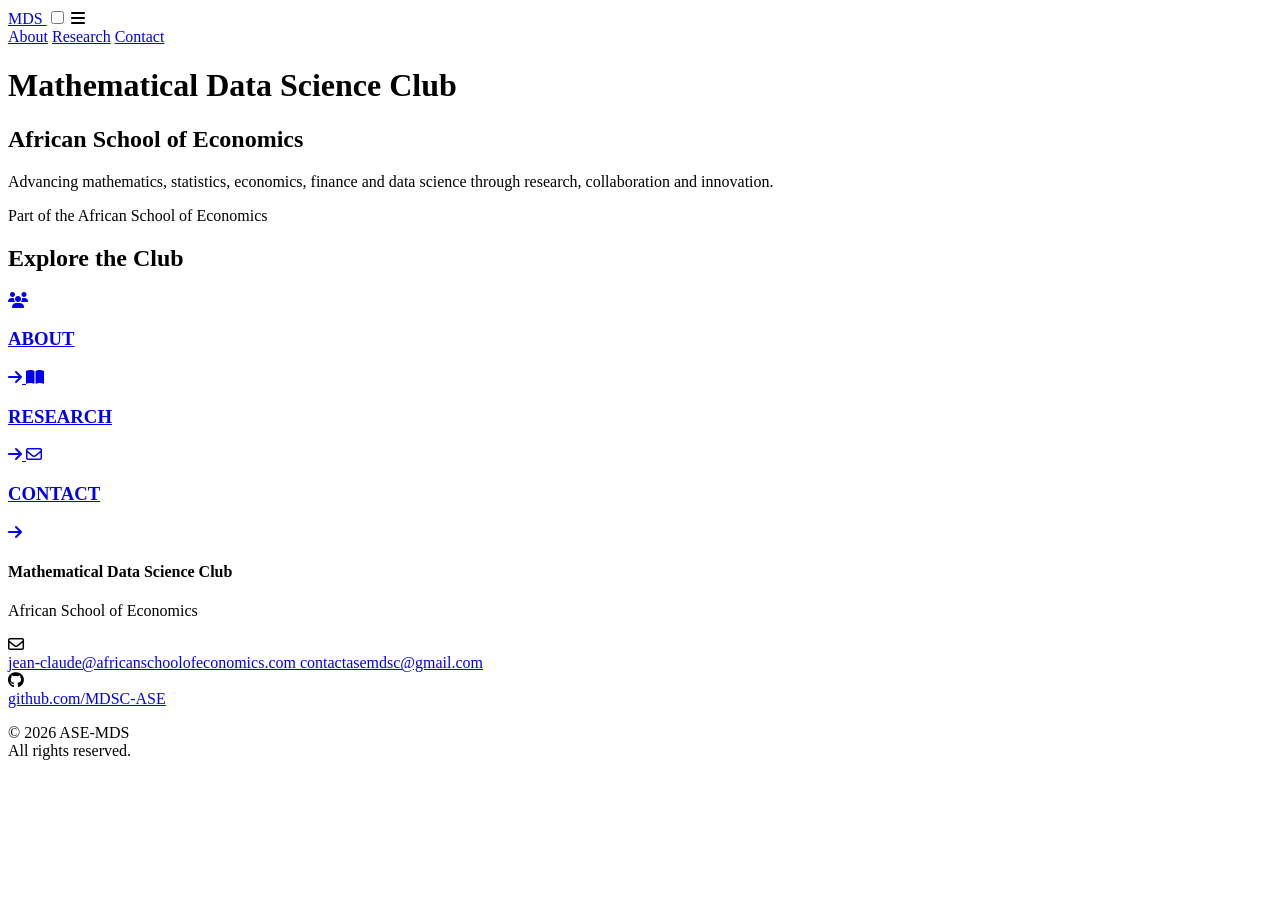
==== index.html @ 1d809d85 "Update index.html" ====
<!DOCTYPE html>
<html lang="en">

<head>

    <meta charset="UTF-8">
    <meta name="viewport" content="width=device-width, initial-scale=1.0">

    <title>Mathematical Data Science Club | African School of Economics</title>

    <!-- Google Fonts -->
    <link rel="preconnect" href="https://fonts.googleapis.com">
    <link rel="preconnect" href="https://fonts.gstatic.com" crossorigin>

    <link href="https://fonts.googleapis.com/css2?family=Inter:wght@300;400;500;600;700&family=Poppins:wght@400;600;700&display=swap" rel="stylesheet">

    <!-- Font Awesome -->
    <link rel="stylesheet"
        href="https://cdnjs.cloudflare.com/ajax/libs/font-awesome/6.6.0/css/all.min.css">

    <!-- CSS -->
    <link rel="stylesheet" href="assets/css/style.css">
    <link rel="stylesheet" href="assets/css/navbar.css">
    <link rel="stylesheet" href="assets/css/hero.css">
    <link rel="stylesheet" href="assets/css/cards.css">
    <link rel="stylesheet" href="assets/css/footer.css">
    <link rel="stylesheet" href="assets/css/responsive.css">

</head>

<body>

    <!-- ================= NAVBAR ================= -->

<nav class="navbar">

    <!-- MDS = Home -->
    <a href="index.html" class="logo active">
        MDS
    </a>

    <!-- Mobile menu checkbox -->
    <input
        type="checkbox"
        id="menu-toggle"
        class="menu-checkbox">

    <!-- Hamburger button -->
    <label
        for="menu-toggle"
        class="menu-toggle">

        <i class="fa-solid fa-bars"></i>

    </label>

    <!-- Navigation links -->
    <div class="nav-links">

        <a href="about.html">About</a>

        <a href="research.html">Research</a>

        <a href="contact.html">Contact</a>

    </div>

</nav>

    <!-- ================= HERO ================= -->

    <header class="hero">

        <div class="overlay"></div>

        <div class="hero-content">

            <h1>
                Mathematical Data Science Club
            </h1>

            <h2>
                African School of Economics
            </h2>

            <div class="hero-line"></div>

            <p>

                Advancing mathematics, statistics, economics,
                finance and data science through research,
                collaboration and innovation.

            </p>

            <span>

                Part of the African School of Economics

            </span>

        </div>

    </header>

    <!-- ================= EXPLORE ================= -->

    <section class="explore">

        <h2>
            Explore the Club
        </h2>

        <div class="section-line"></div>

        <div class="card-container">

    <a href="about.html" class="club-card">

        <i class="fa-solid fa-users"></i>

        <h3>ABOUT</h3>

        <span><i class="fa-solid fa-arrow-right"></i></span>

    </a>

    <a href="research.html" class="club-card">

        <i class="fa-solid fa-book-open"></i>

        <h3>RESEARCH</h3>

        <span><i class="fa-solid fa-arrow-right"></i></span>

    </a>

    <a href="contact.html" class="club-card">

        <i class="fa-regular fa-envelope"></i>

        <h3>CONTACT</h3>

        <span><i class="fa-solid fa-arrow-right"></i></span>

    </a>

</div>
    </section>

    <!-- ================= FOOTER ================= -->

    <footer>

    <div class="footer-container">

        <div class="footer-column">

            <div>

                <h4>Mathematical Data Science Club</h4>

                <p>African School of Economics</p>

            </div>

        </div>

        <div class="footer-column">

            <i class="fa-regular fa-envelope"></i>

            <div class="footer-emails">

    <a href="mailto:jean-claude@africanschoolofeconomics.com">
        jean-claude@africanschoolofeconomics.com
    </a>

    <a href="mailto:contactasemdsc@gmail.com">
        contactasemdsc@gmail.com
    </a>

</div>

        </div>

        <div class="footer-column github">

            <i class="fa-brands fa-github"></i>

            <div>

                <a href="https://github.com/MDSC-ASE" target="_blank">
                    github.com/MDSC-ASE
                </a>

            </div>

        </div>

        <div class="footer-column copyright">

            <p>

                © 2026 ASE-MDS<br>

                All rights reserved.

            </p>

        </div>

    </div>

</footer>

    <script src="assets/js/main.js"></script>

</body>

</html>
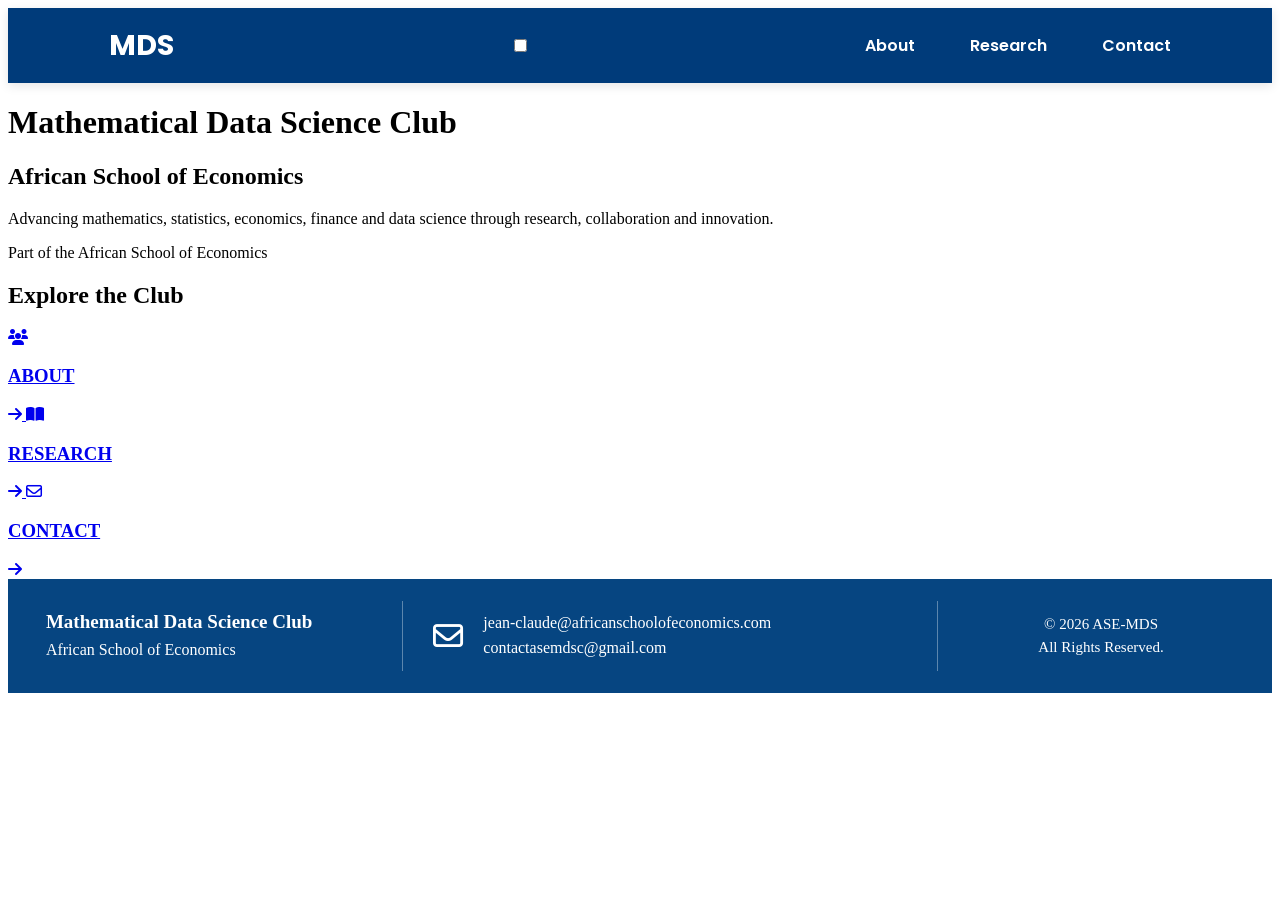
==== commit 3cb44d3e: "Update index.html" ====
--- a/index.html
+++ b/index.html
@@ -154,58 +154,48 @@
 
     <div class="footer-container">
 
+        <!-- Bloc 1 -->
         <div class="footer-column">
 
             <div>
-
                 <h4>Mathematical Data Science Club</h4>
-
                 <p>African School of Economics</p>
-
             </div>
 
         </div>
 
-        <div class="footer-column">
+
+        <!-- Bloc 2 : Emails -->
+        <div class="footer-column footer-email">
 
             <i class="fa-regular fa-envelope"></i>
 
-            <div class="footer-emails">
-
-    <a href="mailto:jean-claude@africanschoolofeconomics.com">
-        jean-claude@africanschoolofeconomics.com
-    </a>
-
-    <a href="mailto:contactasemdsc@gmail.com">
-        contactasemdsc@gmail.com
-    </a>
-
-</div>
-
-        </div>
-
-        <div class="footer-column github">
-
-            <i class="fa-brands fa-github"></i>
-
             <div>
 
-                <a href="https://github.com/MDSC-ASE" target="_blank">
-                    github.com/MDSC-ASE
-                </a>
+                <p>
+                    <a href="mailto:jean-claude@africanschoolofeconomics.com">
+                        jean-claude@africanschoolofeconomics.com
+                    </a>
+                </p>
+
+                <p>
+                    <a href="mailto:contactasemdsc@gmail.com">
+                        contactasemdsc@gmail.com
+                    </a>
+                </p>
 
             </div>
 
         </div>
 
+
+        <!-- Bloc 3 : Copyright -->
         <div class="footer-column copyright">
 
             <p>
-
-                © 2026 ASE-MDS<br>
-
-                All rights reserved.
-
+                © 2026 ASE-MDS
+                <br>
+                All Rights Reserved.
             </p>
 
         </div>
--- a/assets/css/navbar.css
+++ b/assets/css/navbar.css
@@ -0,0 +1,166 @@
+/* ======================================================
+   NAVBAR
+====================================================== */
+
+.navbar {
+    width: 100%;
+    height: 75px;
+
+    background-color: #003B7A;
+
+    display: flex;
+    align-items: center;
+    justify-content: space-between;
+
+    padding: 0 8%;
+
+    box-sizing: border-box;
+
+    position: sticky;
+    top: 0;
+    z-index: 1000;
+
+    box-shadow: 0 3px 10px rgba(0, 0, 0, 0.10);
+}
+
+
+/* ======================================================
+   LOGO
+====================================================== */
+
+.navbar .logo {
+    color: #ffffff;
+
+    font-family: "Poppins", sans-serif;
+
+    font-size: 1.8rem;
+
+    font-weight: 700;
+
+    text-decoration: none;
+
+    transition: 0.3s ease;
+}
+
+.navbar .logo:hover {
+    color: #C62828;
+}
+
+
+/* ======================================================
+   NAVIGATION LINKS
+====================================================== */
+
+.navbar .nav-links {
+    display: flex;
+    align-items: center;
+    gap: 55px;
+}
+
+
+.navbar .nav-links a {
+    position: relative;
+
+    color: #ffffff;
+
+    font-family: "Poppins", sans-serif;
+
+    font-size: 1rem;
+
+    font-weight: 600;
+
+    text-decoration: none;
+
+    padding: 27px 0;
+
+    transition: color 0.3s ease;
+}
+
+
+/* ======================================================
+   HOVER
+====================================================== */
+
+.navbar .nav-links a:hover {
+    color: #C62828;
+}
+
+
+/* ======================================================
+   ACTIVE LINK
+====================================================== */
+
+.navbar .nav-links a.active {
+    color: #C62828;
+}
+
+
+/* ======================================================
+   ACTIVE UNDERLINE
+====================================================== */
+
+.navbar .nav-links a.active::after {
+    content: "";
+
+    position: absolute;
+
+    bottom: 0;
+
+    left: 50%;
+
+    transform: translateX(-50%);
+
+    width: 46px;
+
+    height: 3px;
+
+    background-color: #C62828;
+
+    border-radius: 10px;
+}
+
+
+/* ======================================================
+   MENU TOGGLE
+====================================================== */
+
+/* Caché sur ordinateur */
+
+.navbar .menu-toggle {
+    display: none;
+}
+
+
+/* ======================================================
+   MOBILE
+====================================================== */
+
+@media (max-width: 768px) {
+
+    .navbar {
+        height: 65px;
+        padding: 0 20px;
+    }
+
+
+    .navbar .logo {
+        font-size: 1.5rem;
+    }
+
+
+    .navbar .nav-links {
+        display: none;
+    }
+
+
+    .navbar .menu-toggle {
+        display: block;
+
+        color: #ffffff;
+
+        font-size: 1.5rem;
+
+        cursor: pointer;
+    }
+
+}
--- a/assets/css/footer.css
+++ b/assets/css/footer.css
@@ -0,0 +1,188 @@
+/* ================= FOOTER ================= */
+
+footer {
+    background-color: #064581;
+    color: white;
+    width: 100%;
+    padding: 22px 3%;
+    box-sizing: border-box;
+}
+
+
+/* ================= FOOTER CONTAINER ================= */
+
+.footer-container {
+    width: 100%;
+    max-width: 1600px;
+    margin: 0 auto;
+
+    display: grid;
+    grid-template-columns: 1.2fr 1.8fr 1fr;
+
+    align-items: center;
+}
+
+
+/* ================= FOOTER COLUMNS ================= */
+
+.footer-column {
+    min-height: 70px;
+
+    padding: 0 30px;
+
+    display: flex;
+    align-items: center;
+
+    box-sizing: border-box;
+}
+
+
+/* ================= SEPARATORS ================= */
+
+.footer-column:nth-child(2),
+.footer-column:nth-child(3) {
+    border-left: 1px solid rgba(255, 255, 255, 0.35);
+}
+
+
+/* ================= FIRST BLOCK ================= */
+
+.footer-column:first-child {
+    padding-left: 0;
+}
+
+.footer-column:first-child h4 {
+    margin: 0 0 6px;
+
+    font-size: 19px;
+    font-weight: 700;
+}
+
+.footer-column:first-child p {
+    margin: 0;
+
+    font-size: 16px;
+    line-height: 1.4;
+}
+
+
+/* ================= EMAIL BLOCK ================= */
+
+.footer-column:nth-child(2) {
+    gap: 20px;
+}
+
+.footer-column:nth-child(2) > i {
+    flex-shrink: 0;
+
+    font-size: 30px;
+
+    display: flex;
+    align-items: center;
+    justify-content: center;
+}
+
+.footer-column:nth-child(2) > div {
+    display: flex;
+    flex-direction: column;
+    gap: 3px;
+}
+
+.footer-column:nth-child(2) p {
+    margin: 0;
+    line-height: 1.4;
+}
+
+.footer-column:nth-child(2) a {
+    color: white;
+
+    text-decoration: none;
+
+    font-size: 16px;
+}
+
+.footer-column:nth-child(2) a:hover {
+    color: #d52b2b;
+}
+
+
+/* ================= COPYRIGHT ================= */
+
+.footer-column.copyright {
+    justify-content: center;
+    text-align: center;
+
+    padding-right: 0;
+}
+
+.footer-column.copyright p {
+    margin: 0;
+
+    font-size: 15px;
+    line-height: 1.5;
+}
+
+
+/* ================= TABLET ================= */
+
+@media (max-width: 1000px) {
+
+    footer {
+        padding: 25px 5%;
+    }
+
+    .footer-container {
+        grid-template-columns: 1fr 1.5fr;
+        gap: 20px;
+    }
+
+    .footer-column:nth-child(3) {
+        grid-column: 1 / -1;
+
+        border-left: none;
+        border-top: 1px solid rgba(255, 255, 255, 0.35);
+
+        padding: 18px 0 0;
+    }
+
+    .footer-column.copyright {
+        justify-content: flex-start;
+        text-align: left;
+    }
+}
+
+
+/* ================= MOBILE ================= */
+
+@media (max-width: 650px) {
+
+    footer {
+        padding: 20px 25px;
+    }
+
+    .footer-container {
+        grid-template-columns: 1fr;
+    }
+
+    .footer-column,
+    .footer-column:first-child,
+    .footer-column:nth-child(2),
+    .footer-column:nth-child(3) {
+
+        padding: 15px 0;
+
+        min-height: auto;
+
+        border-left: none;
+        border-bottom: 1px solid rgba(255, 255, 255, 0.25);
+    }
+
+    .footer-column:last-child {
+        border-bottom: none;
+    }
+
+    .footer-column.copyright {
+        justify-content: flex-start;
+        text-align: left;
+    }
+}
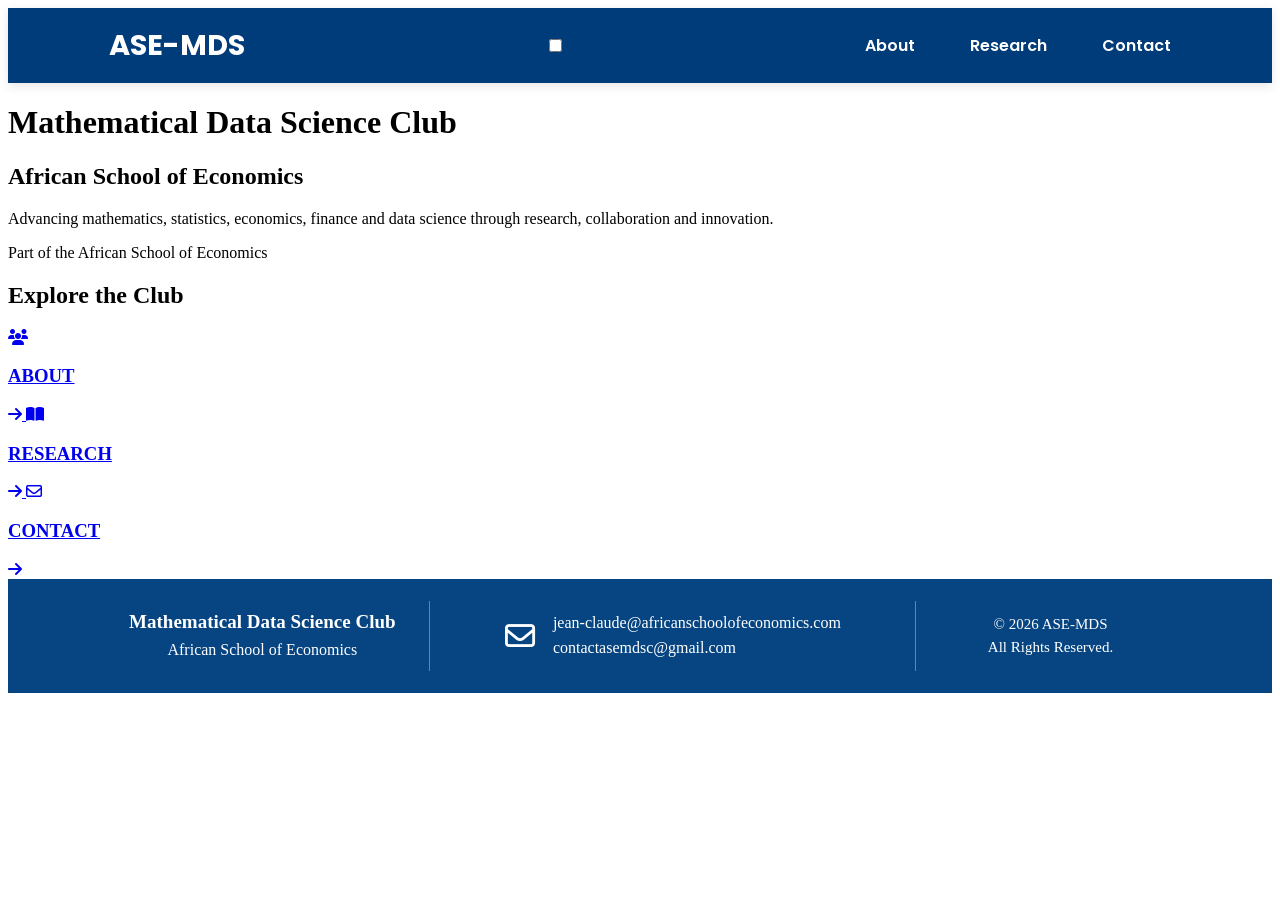
==== commit 9a850559: "Update index.html" ====
--- a/index.html
+++ b/index.html
@@ -36,7 +36,7 @@
 
     <!-- MDS = Home -->
     <a href="index.html" class="logo active">
-        MDS
+        ASE-MDS
     </a>
 
     <!-- Mobile menu checkbox -->
--- a/assets/css/navbar.css
+++ b/assets/css/navbar.css
@@ -39,11 +39,12 @@
 
     text-decoration: none;
 
-    transition: 0.3s ease;
+    transition: color 0.3s ease;
 }
 
+/* Le logo ne devient pas rouge */
 .navbar .logo:hover {
-    color: #C62828;
+    color: #ffffff;
 }
 
 
@@ -124,8 +125,6 @@
    MENU TOGGLE
 ====================================================== */
 
-/* Caché sur ordinateur */
-
 .navbar .menu-toggle {
     display: none;
 }
--- a/assets/css/footer.css
+++ b/assets/css/footer.css
@@ -12,12 +12,12 @@
 /* ================= FOOTER CONTAINER ================= */
 
 .footer-container {
-    width: 100%;
-    max-width: 1600px;
+    width: 90%;
+    max-width: 1800px;
     margin: 0 auto;
 
     display: grid;
-    grid-template-columns: 1.2fr 1.8fr 1fr;
+    grid-template-columns: 1fr 1.5fr 0.8fr;
 
     align-items: center;
 }
@@ -27,11 +27,13 @@
 
 .footer-column {
     min-height: 70px;
-
     padding: 0 30px;
 
     display: flex;
     align-items: center;
+    justify-content: center;
+
+    text-align: center;
 
     box-sizing: border-box;
 }
@@ -48,7 +50,7 @@
 /* ================= FIRST BLOCK ================= */
 
 .footer-column:first-child {
-    padding-left: 0;
+    padding-left: 20px;
 }
 
 .footer-column:first-child h4 {
@@ -68,11 +70,11 @@
 
 /* ================= EMAIL BLOCK ================= */
 
-.footer-column:nth-child(2) {
-    gap: 20px;
+.footer-email {
+    gap: 18px;
 }
 
-.footer-column:nth-child(2) > i {
+.footer-email > i {
     flex-shrink: 0;
 
     font-size: 30px;
@@ -82,26 +84,26 @@
     justify-content: center;
 }
 
-.footer-column:nth-child(2) > div {
+.footer-email > div {
     display: flex;
     flex-direction: column;
     gap: 3px;
+
+    text-align: left;
 }
 
-.footer-column:nth-child(2) p {
+.footer-email p {
     margin: 0;
     line-height: 1.4;
 }
 
-.footer-column:nth-child(2) a {
+.footer-email a {
     color: white;
-
     text-decoration: none;
-
     font-size: 16px;
 }
 
-.footer-column:nth-child(2) a:hover {
+.footer-email a:hover {
     color: #d52b2b;
 }
 
@@ -112,7 +114,7 @@
     justify-content: center;
     text-align: center;
 
-    padding-right: 0;
+    padding-right: 20px;
 }
 
 .footer-column.copyright p {
@@ -146,8 +148,8 @@
     }
 
     .footer-column.copyright {
-        justify-content: flex-start;
-        text-align: left;
+        justify-content: center;
+        text-align: center;
     }
 }
 
@@ -182,7 +184,11 @@
     }
 
     .footer-column.copyright {
-        justify-content: flex-start;
-        text-align: left;
+        justify-content: center;
+        text-align: center;
+    }
+
+    .footer-email {
+        justify-content: center;
     }
 }
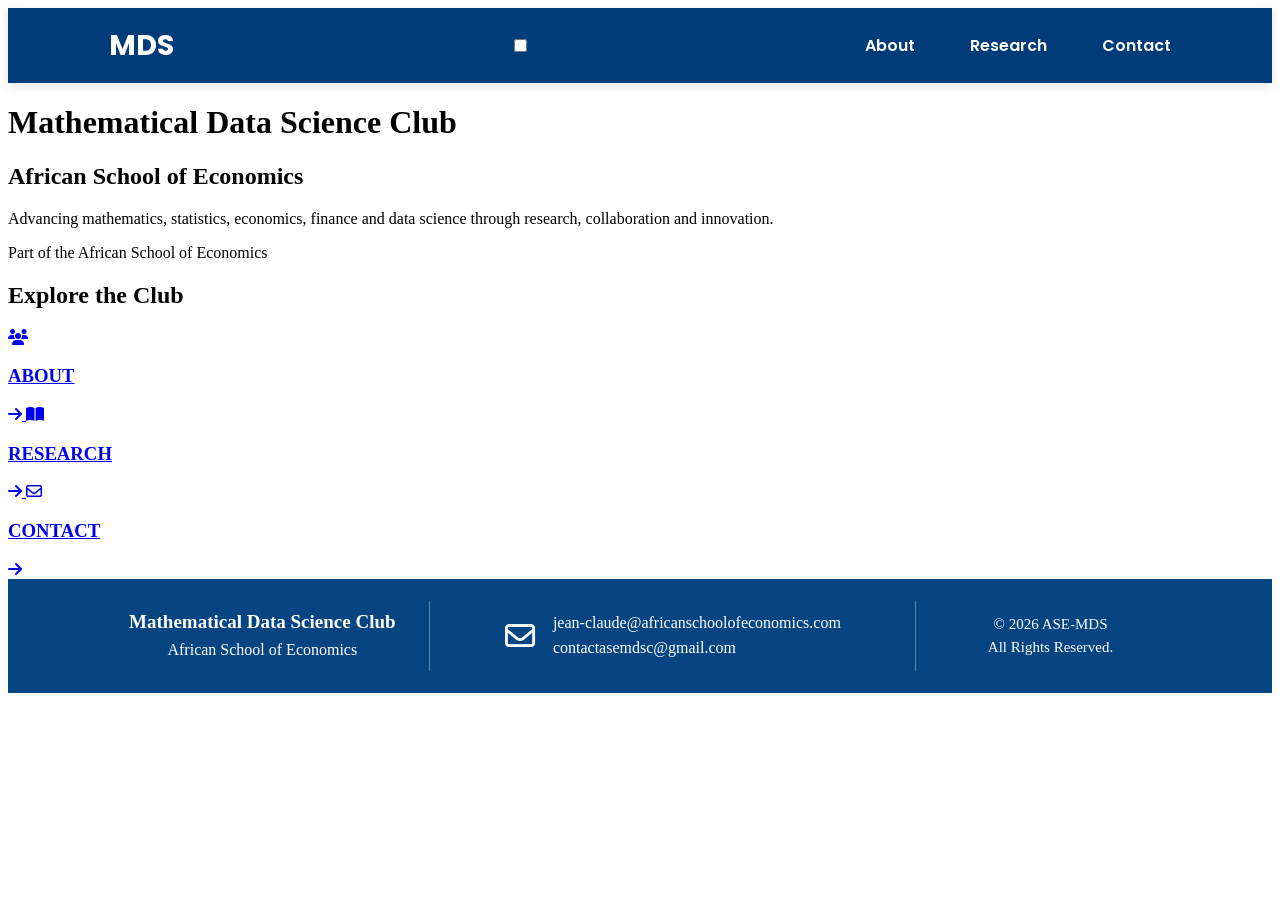
==== commit ec4bc9f3: "Update index.html" ====
--- a/index.html
+++ b/index.html
@@ -36,7 +36,7 @@
 
     <!-- MDS = Home -->
     <a href="index.html" class="logo active">
-        ASE-MDS
+        MDS
     </a>
 
     <!-- Mobile menu checkbox -->
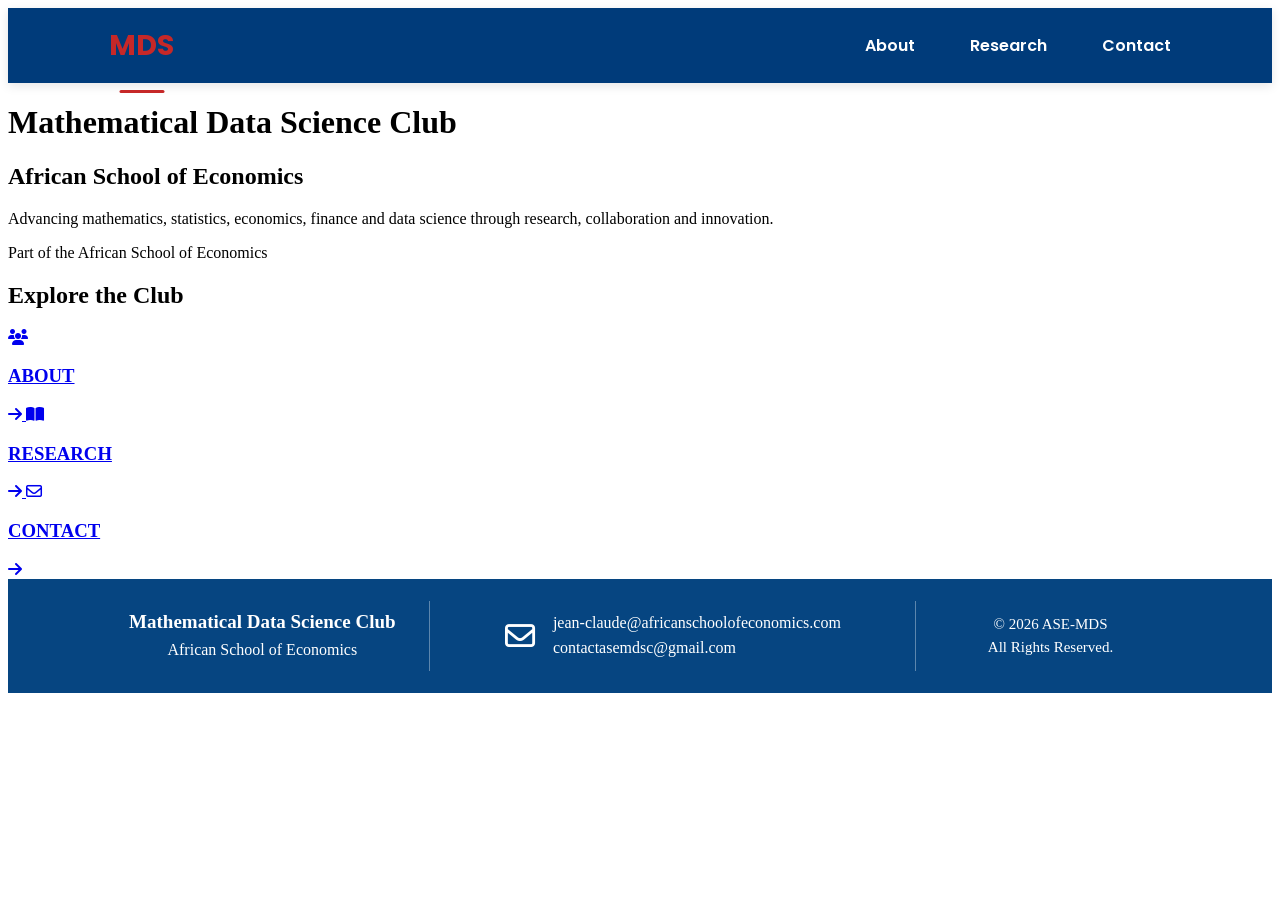
==== commit 985206f4: "Update index.html" ====
--- a/index.html
+++ b/index.html
@@ -6,7 +6,7 @@
     <meta charset="UTF-8">
     <meta name="viewport" content="width=device-width, initial-scale=1.0">
 
-    <title>Mathematical Data Science Club | African School of Economics</title>
+    <title>HOME | ASE-MDS</title>
 
     <!-- Google Fonts -->
     <link rel="preconnect" href="https://fonts.googleapis.com">
--- a/assets/css/navbar.css
+++ b/assets/css/navbar.css
@@ -39,12 +39,55 @@
 
     text-decoration: none;
 
+    position: relative;
+
+    padding: 26px 0;
+
     transition: color 0.3s ease;
 }
 
-/* Le logo ne devient pas rouge */
-.navbar .logo:hover {
-    color: #ffffff;
+
+/* ======================================================
+   LOGO ACTIF
+   Rouge + souligné
+   Fonctionne sur PC et mobile
+====================================================== */
+
+.navbar .logo.active {
+    color: #C62828;
+}
+
+
+/* Soulignement du logo actif */
+
+.navbar .logo.active::after {
+    content: "";
+
+    position: absolute;
+
+    bottom: 0;
+
+    left: 50%;
+
+    transform: translateX(-50%);
+
+    width: 45px;
+
+    height: 3px;
+
+    background-color: #C62828;
+
+    border-radius: 10px;
+}
+
+
+/* ======================================================
+   HOVER DU LOGO
+   Uniquement lorsqu'il n'est pas actif
+====================================================== */
+
+.navbar .logo:not(.active):hover {
+    color: #C62828;
 }
 
 
@@ -54,7 +97,9 @@
 
 .navbar .nav-links {
     display: flex;
+
     align-items: center;
+
     gap: 55px;
 }
 
@@ -122,11 +167,30 @@
 
 
 /* ======================================================
-   MENU TOGGLE
-====================================================== */
+   MOBILE MENU CHECKBOX
+====================================================== */
+
+/* Cache le carré blanc du checkbox */
+
+.navbar .menu-checkbox {
+    display: none;
+}
+
+
+/* ======================================================
+   MENU HAMBURGER
+====================================================== */
+
+/* Caché sur ordinateur */
 
 .navbar .menu-toggle {
     display: none;
+
+    color: #ffffff;
+
+    font-size: 1.5rem;
+
+    cursor: pointer;
 }
 
 
@@ -135,22 +199,53 @@
 ====================================================== */
 
 @media (max-width: 768px) {
+
+    /* -----------------------------
+       NAVBAR MOBILE
+    ----------------------------- */
 
     .navbar {
         height: 65px;
+
         padding: 0 20px;
     }
-
+   /* Logo MDS actif sur mobile */
+.navbar .logo.active {
+    color: #C62828;
+}
+
+.navbar .logo.active::after {
+    content: "";
+
+    position: absolute;
+    bottom: 0;
+    left: 50%;
+
+    transform: translateX(-50%);
+
+    width: 40px;
+    height: 3px;
+
+    background-color: #C62828;
+
+    border-radius: 10px;
+}
+
+
+    /* -----------------------------
+       LOGO MOBILE
+    ----------------------------- */
 
     .navbar .logo {
         font-size: 1.5rem;
-    }
-
-
-    .navbar .nav-links {
-        display: none;
-    }
-
+
+        padding: 21px 0;
+    }
+
+
+    /* -----------------------------
+       HAMBURGER
+    ----------------------------- */
 
     .navbar .menu-toggle {
         display: block;
@@ -160,6 +255,97 @@
         font-size: 1.5rem;
 
         cursor: pointer;
-    }
-
-}
+
+        z-index: 1001;
+    }
+
+
+    /* -----------------------------
+       NAVIGATION MOBILE
+    ----------------------------- */
+
+    .navbar .nav-links {
+
+        position: absolute;
+
+        top: 65px;
+
+        left: 0;
+
+        width: 100%;
+
+        background-color: #003B7A;
+
+        display: none;
+
+        flex-direction: column;
+
+        align-items: center;
+
+        gap: 0;
+
+        padding: 10px 0 20px;
+
+        box-shadow: 0 5px 10px rgba(0, 0, 0, 0.15);
+    }
+
+
+    /* -----------------------------
+       LIENS MOBILE
+    ----------------------------- */
+
+    .navbar .nav-links a {
+
+        width: 100%;
+
+        text-align: center;
+
+        padding: 15px 0;
+
+        color: #ffffff;
+
+        font-size: 1rem;
+    }
+
+
+    /* -----------------------------
+       HOVER MOBILE
+    ----------------------------- */
+
+    .navbar .nav-links a:hover {
+        color: #C62828;
+    }
+
+
+    /* -----------------------------
+       ACTIVE MOBILE
+    ----------------------------- */
+
+    .navbar .nav-links a.active {
+        color: #C62828;
+    }
+
+
+    /* -----------------------------
+       ACTIVE UNDERLINE MOBILE
+    ----------------------------- */
+
+    .navbar .nav-links a.active::after {
+
+        bottom: 5px;
+
+        width: 40px;
+
+        height: 3px;
+    }
+
+
+    /* -----------------------------
+       OUVERTURE DU MENU
+    ----------------------------- */
+
+    .navbar .menu-checkbox:checked ~ .nav-links {
+        display: flex;
+    }
+
+}
--- a/assets/css/footer.css
+++ b/assets/css/footer.css
@@ -159,36 +159,128 @@
 @media (max-width: 650px) {
 
     footer {
-        padding: 20px 25px;
+        padding: 15px 25px;
     }
 
     .footer-container {
+        width: 100%;
         grid-template-columns: 1fr;
-    }
+        gap: 0;
+    }
+
+
+    /* ================= BLOCS ================= */
 
     .footer-column,
     .footer-column:first-child,
     .footer-column:nth-child(2),
     .footer-column:nth-child(3) {
 
-        padding: 15px 0;
-
         min-height: auto;
+        padding: 10px 0;
 
         border-left: none;
+        border-top: none;
+        border-bottom: none;
+
+        box-sizing: border-box;
+    }
+
+
+    /* ================= PREMIER BLOC ================= */
+
+    .footer-column:first-child {
+
+        padding-top: 0;
+        padding-bottom: 10px;
+
         border-bottom: 1px solid rgba(255, 255, 255, 0.25);
     }
 
-    .footer-column:last-child {
-        border-bottom: none;
-    }
+    .footer-column:first-child h4 {
+
+        margin: 0 0 3px;
+
+        font-size: 17px;
+        line-height: 1.3;
+    }
+
+    .footer-column:first-child p {
+
+        margin: 0;
+
+        font-size: 15px;
+        line-height: 1.3;
+    }
+
+
+    /* ================= EMAIL ================= */
+
+    .footer-column:nth-child(2) {
+
+        padding-top: 10px;
+        padding-bottom: 10px;
+
+        border-bottom: 1px solid rgba(255, 255, 255, 0.25);
+    }
+
+    .footer-email {
+
+        display: flex;
+        flex-direction: column;
+
+        align-items: center;
+        justify-content: center;
+
+        gap: 8px;
+
+        padding: 10px 0;
+    }
+
+    .footer-email > i {
+
+        font-size: 28px;
+        margin: 0;
+    }
+
+    .footer-email > div {
+
+        width: 100%;
+
+        display: flex;
+        flex-direction: column;
+
+        gap: 2px;
+
+        text-align: left;
+    }
+
+    .footer-email a {
+
+        font-size: 15px;
+        line-height: 1.3;
+    }
+
+
+    /* ================= COPYRIGHT ================= */
 
     .footer-column.copyright {
+
+        padding-top: 10px;
+        padding-bottom: 0;
+
         justify-content: center;
         text-align: center;
-    }
-
-    .footer-email {
-        justify-content: center;
-    }
-}
+
+        border: none !important;
+    }
+
+    .footer-column.copyright p {
+
+        margin: 0;
+
+        font-size: 15px;
+        line-height: 1.3;
+    }
+
+}
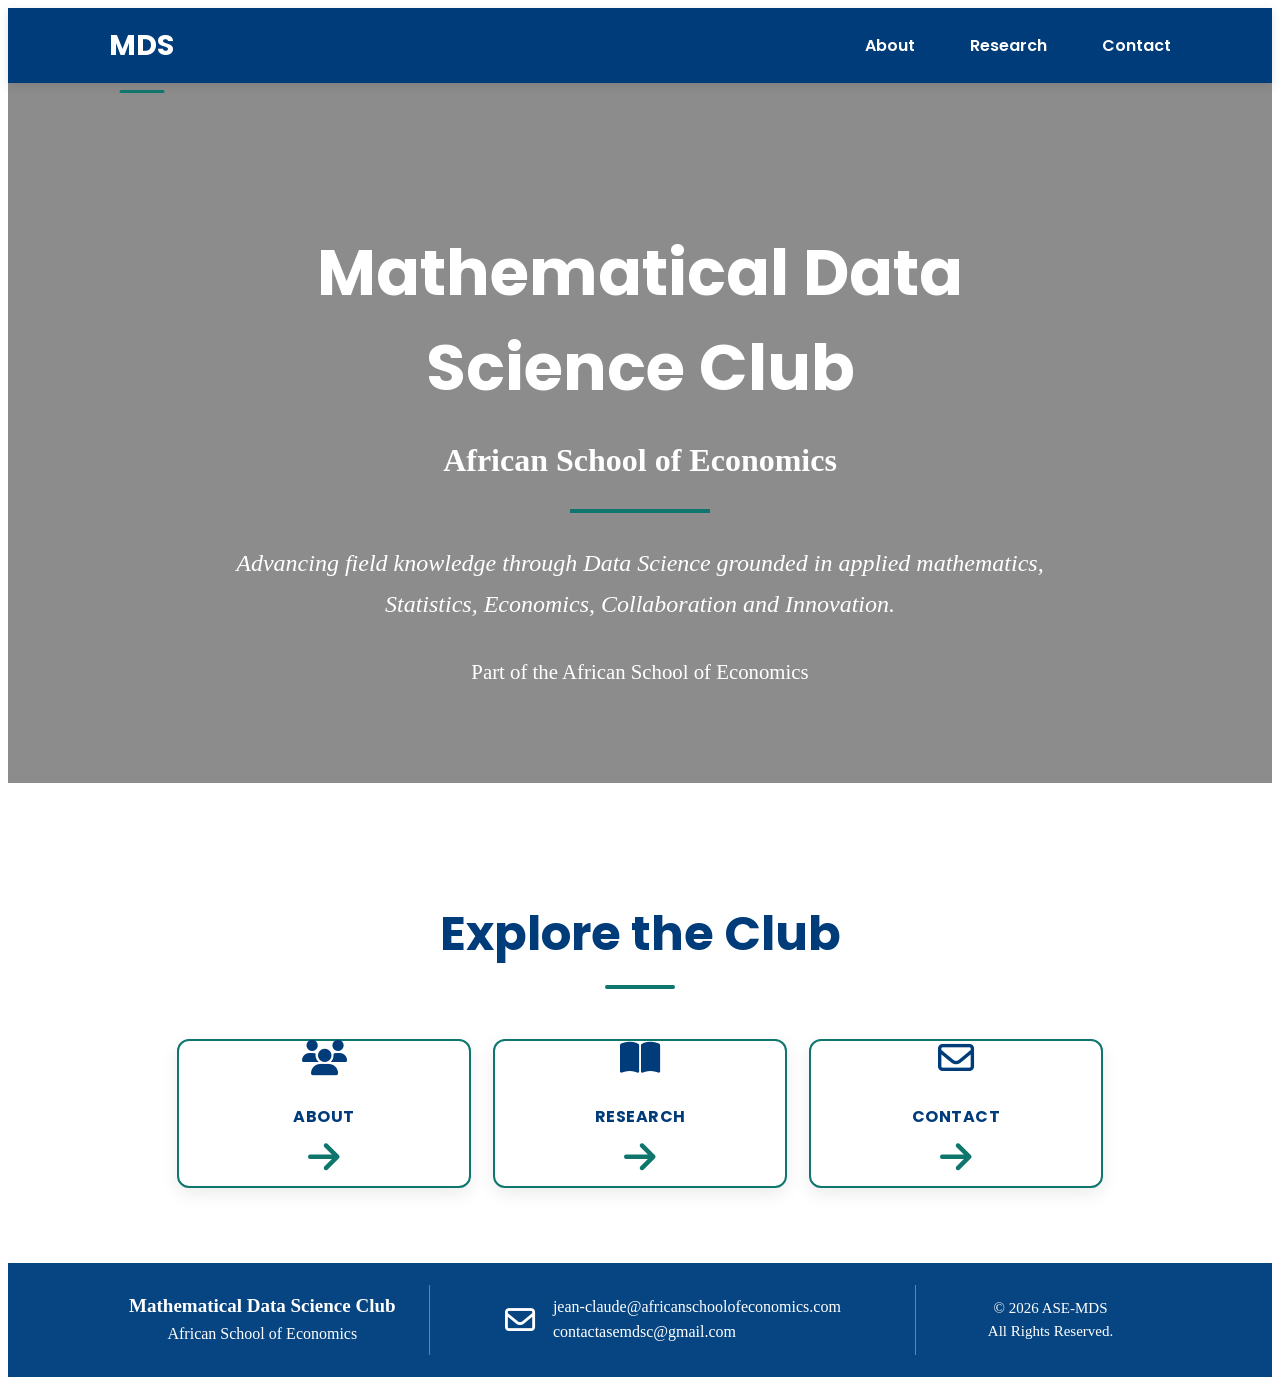
==== commit 7c7562e5: "Update index.html" ====
--- a/index.html
+++ b/index.html
@@ -6,7 +6,7 @@
     <meta charset="UTF-8">
     <meta name="viewport" content="width=device-width, initial-scale=1.0">
 
-    <title>HOME | ASE-MDS</title>
+    <title>About | ASE-MDS</title>
 
     <!-- Google Fonts -->
     <link rel="preconnect" href="https://fonts.googleapis.com">
@@ -87,9 +87,7 @@
 
             <p>
 
-                Advancing mathematics, statistics, economics,
-                finance and data science through research,
-                collaboration and innovation.
+                Advancing field knowledge through Data Science grounded in applied mathematics, Statistics, Economics, Collaboration and Innovation.
 
             </p>
 
--- a/assets/css/navbar.css
+++ b/assets/css/navbar.css
@@ -54,7 +54,7 @@
 ====================================================== */
 
 .navbar .logo.active {
-    color: #C62828;
+    color: #ffffff;
 }
 
 
@@ -75,7 +75,7 @@
 
     height: 3px;
 
-    background-color: #C62828;
+    background-color: #0F766E;
 
     border-radius: 10px;
 }
@@ -87,7 +87,7 @@
 ====================================================== */
 
 .navbar .logo:not(.active):hover {
-    color: #C62828;
+    color: #0F766E;
 }
 
 
@@ -128,7 +128,7 @@
 ====================================================== */
 
 .navbar .nav-links a:hover {
-    color: #C62828;
+    color: #0F766E;
 }
 
 
@@ -137,7 +137,7 @@
 ====================================================== */
 
 .navbar .nav-links a.active {
-    color: #C62828;
+    color: #ffffff;
 }
 
 
@@ -160,7 +160,7 @@
 
     height: 3px;
 
-    background-color: #C62828;
+    background-color: #0F766E;
 
     border-radius: 10px;
 }
@@ -211,7 +211,7 @@
     }
    /* Logo MDS actif sur mobile */
 .navbar .logo.active {
-    color: #C62828;
+    color: #ffffff;
 }
 
 .navbar .logo.active::after {
@@ -226,7 +226,7 @@
     width: 40px;
     height: 3px;
 
-    background-color: #C62828;
+    background-color: #0F766E;
 
     border-radius: 10px;
 }
@@ -313,7 +313,7 @@
     ----------------------------- */
 
     .navbar .nav-links a:hover {
-        color: #C62828;
+        color: #0F766E;
     }
 
 
@@ -322,7 +322,7 @@
     ----------------------------- */
 
     .navbar .nav-links a.active {
-        color: #C62828;
+        color: #ffffff;
     }
 
 
--- a/assets/css/hero.css
+++ b/assets/css/hero.css
@@ -0,0 +1,181 @@
+/* ===========================
+   HERO
+=========================== */
+
+.hero{
+
+    position:relative;
+
+    height:700px;
+
+    background-image:url("../images/hero/hero.jpeg");
+
+    background-size:cover;
+
+    background-position:center;
+
+    display:flex;
+
+    justify-content:center;
+
+    align-items:center;
+
+    text-align:center;
+
+}
+
+.overlay{
+
+    position:absolute;
+
+    inset:0;
+
+    background:rgba(0,0,0,.45);
+
+}
+
+.hero-content{
+
+    position:relative;
+
+    z-index:2;
+
+    color:white;
+
+    max-width:900px;
+
+    padding:20px;
+
+}
+
+.hero h1{
+
+    font-size:4rem;
+
+    font-family:"Poppins",sans-serif;
+
+    margin-bottom:15px;
+
+}
+
+.hero h2{
+
+    font-size:2rem;
+
+    font-weight:600;
+
+}
+
+.hero-line{
+
+    width:140px;
+
+    height:4px;
+
+    background:#0F766E;
+
+    margin:30px auto;
+
+}
+
+.hero p{
+
+    font-size:1.5rem;
+
+    line-height:1.7;
+
+    font-style:italic;
+
+    margin-bottom:35px;
+
+}
+
+.hero span{
+
+    font-size:1.3rem;
+
+}
+/* ===========================
+   HERO — MOBILE
+=========================== */
+
+@media (max-width: 768px) {
+
+    .hero {
+
+        width: 100%;
+
+        min-height: 675px;
+        height: auto;
+
+        background-size: cover;
+        background-position: center;
+
+        padding: 90px 0 45px;
+
+        box-sizing: border-box;
+
+    }
+
+    .hero-content {
+
+        position: relative;
+
+        width: 100%;
+        max-width: 100%;
+
+        padding: 20px 25px;
+
+        box-sizing: border-box;
+
+    }
+
+    .hero h1 {
+
+        font-size: 2.8rem;
+
+        line-height: 1.1;
+
+        margin: 0 0 20px;
+
+    }
+
+    .hero h2 {
+
+        font-size: 1.6rem;
+
+        line-height: 1.3;
+
+        margin: 0;
+
+    }
+
+    .hero-line {
+
+        width: 110px;
+
+        height: 4px;
+
+        margin: 25px auto;
+
+    }
+
+    .hero p {
+
+        font-size: 1.15rem;
+
+        line-height: 1.6;
+
+        margin-bottom: 25px;
+
+    }
+
+    .hero span {
+
+        font-size: 1.05rem;
+
+        line-height: 1.5;
+
+    }
+
+}
--- a/assets/css/cards.css
+++ b/assets/css/cards.css
@@ -0,0 +1,191 @@
+/* ==========================================
+   Explore Section
+========================================== */
+
+.explore{
+
+    padding:75px 7%;
+    background:#fff;
+    text-align:center;
+
+}
+
+.explore h2{
+
+    font-family:"Poppins", sans-serif;
+    font-size:3rem;
+    color:#003B7A;
+    margin-bottom:15px;
+
+}
+
+.section-line{
+
+    width:70px;
+    height:4px;
+    background:#0F766E;
+    margin:0 auto 50px;
+    border-radius:30px;
+
+}
+
+/* =========================
+   Cards
+========================= */
+
+.card-container{
+
+    display:flex;
+    justify-content:center;
+    align-items:center;
+    gap:22px;
+    flex-wrap:wrap;
+
+}
+
+.club-card{
+
+    width:290px;
+    height:145px;
+
+    background:#fff;
+
+    border:2px solid #0F766E;
+
+    border-radius:12px;
+
+    display:flex;
+    flex-direction:column;
+    justify-content:center;
+    align-items:center;
+
+    text-decoration:none;
+
+    color:#003B7A;
+
+    box-shadow:0 6px 18px rgba(0,0,0,.08);
+
+    transition:.30s ease;
+
+}
+
+.club-card:hover{
+
+    transform:translateY(-5px);
+
+    box-shadow:0 12px 24px rgba(0,0,0,.12);
+
+    border-color:#0F766E;
+
+}
+
+/* Icon */
+
+.club-card i{
+
+    font-size:36px;
+
+    margin-bottom:12px;
+
+}
+
+/* Title */
+
+.club-card h3{
+
+    font-family:"Poppins", sans-serif;
+
+    font-size:1rem;
+
+    font-weight:700;
+
+    letter-spacing:.5px;
+
+    margin-bottom:10px;
+
+}
+
+/* Arrow */
+
+.club-card span{
+
+    font-size:1.3rem;
+
+    color:#0F766E;
+
+    transition:.30s;
+
+}
+
+.club-card:hover span{
+
+    transform:translateX(6px);
+
+}
+/* ===========================
+   EXPLORE — MOBILE
+=========================== */
+
+@media (max-width: 768px) {
+
+    .explore {
+
+        width: 100%;
+
+        padding: 60px 6%;
+
+        box-sizing: border-box;
+
+    }
+
+    .explore h2 {
+
+        font-size: 2.4rem;
+
+        line-height: 1.2;
+
+        margin-bottom: 15px;
+
+    }
+
+    .section-line {
+
+        width: 60px;
+
+        height: 4px;
+
+        margin-bottom: 40px;
+
+    }
+
+    /* =========================
+       CARDS
+    ========================= */
+
+    .card-container {
+
+        width: 100%;
+
+        display: flex;
+
+        flex-direction: column;
+
+        align-items: center;
+
+        gap: 20px;
+
+    }
+
+    .club-card {
+
+        width: 100%;
+
+        max-width: 330px;
+
+        height: 160px;
+
+        box-sizing: border-box;
+
+    }
+
+}
--- a/assets/css/footer.css
+++ b/assets/css/footer.css
@@ -104,7 +104,7 @@
 }
 
 .footer-email a:hover {
-    color: #d52b2b;
+    color: #0F766E;
 }
 
 
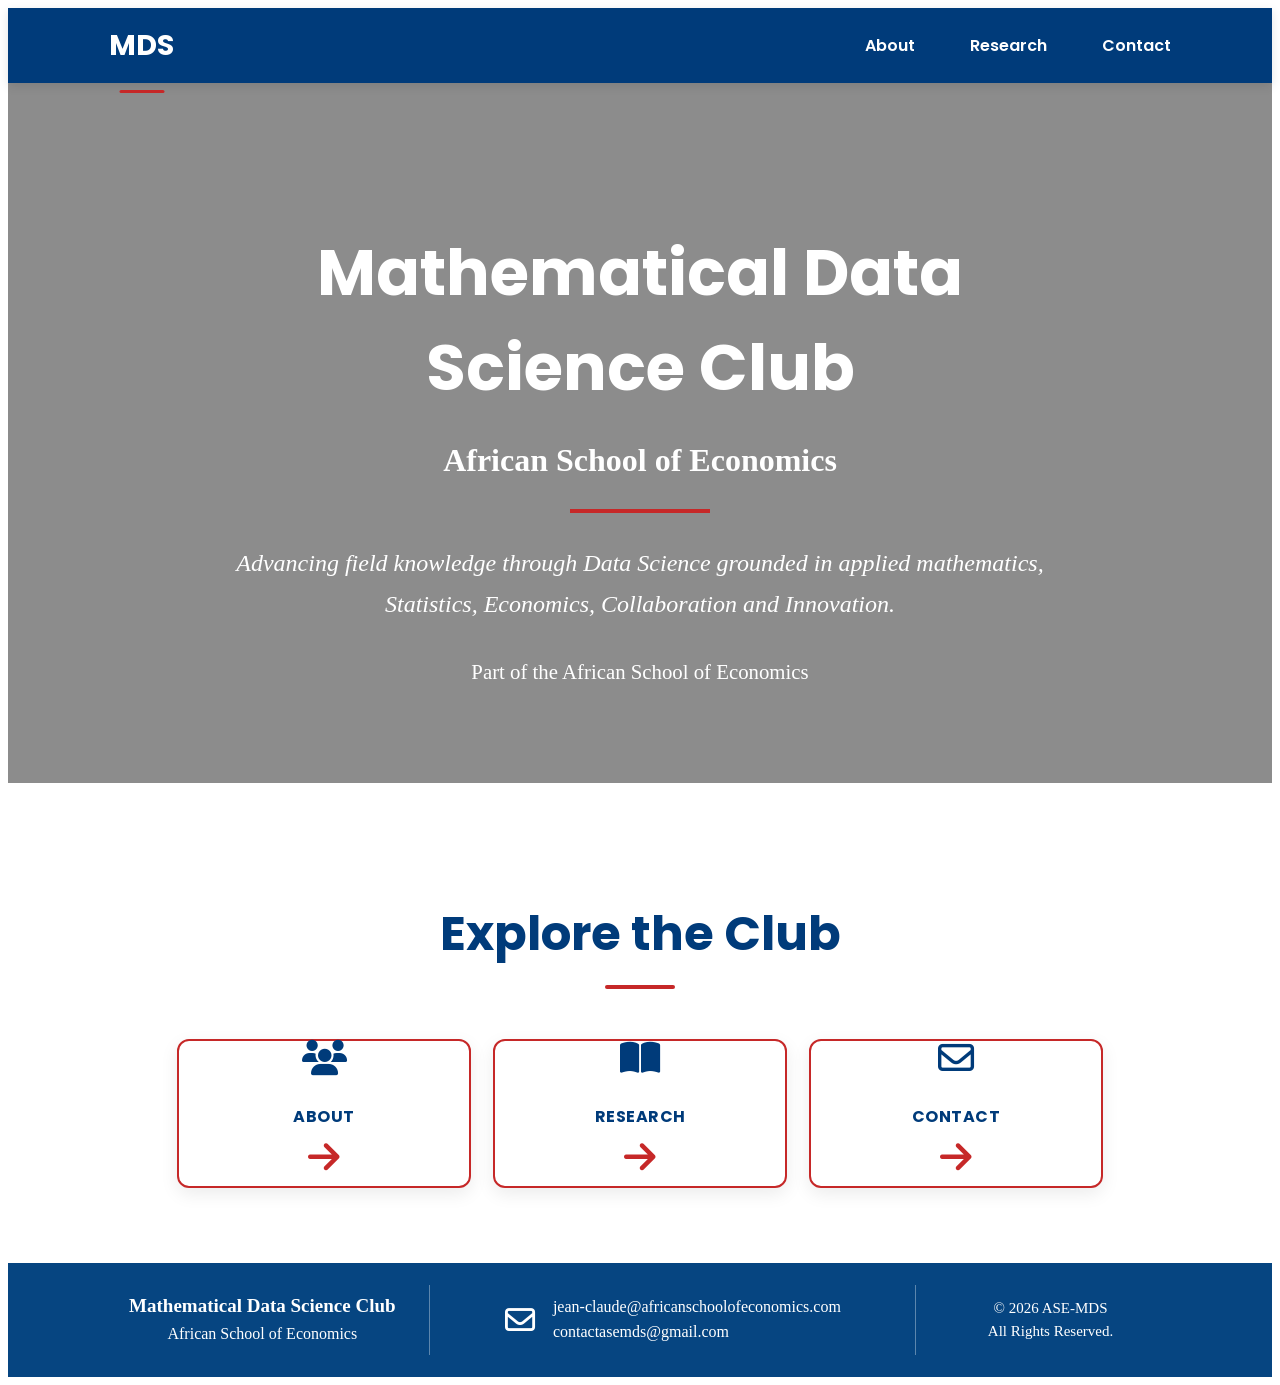
==== commit a8e19efc: "Update index.html" ====
--- a/index.html
+++ b/index.html
@@ -177,8 +177,8 @@
                 </p>
 
                 <p>
-                    <a href="mailto:contactasemdsc@gmail.com">
-                        contactasemdsc@gmail.com
+                    <a href="mailto:contactasemds@gmail.com">
+                        contactasemds@gmail.com
                     </a>
                 </p>
 
--- a/assets/css/navbar.css
+++ b/assets/css/navbar.css
@@ -5,30 +5,26 @@
 .navbar {
     width: 100%;
     height: 75px;
-
     background-color: #003B7A;
-
     display: flex;
     align-items: center;
     justify-content: space-between;
-
     padding: 0 8%;
-
     box-sizing: border-box;
-
     position: sticky;
     top: 0;
     z-index: 1000;
-
     box-shadow: 0 3px 10px rgba(0, 0, 0, 0.10);
 }
 
 
+
 /* ======================================================
    LOGO
 ====================================================== */
 
 .navbar .logo {
+
     color: #ffffff;
 
     font-family: "Poppins", sans-serif;
@@ -43,194 +39,170 @@
 
     padding: 26px 0;
 
-    transition: color 0.3s ease;
+    display: inline-block;
+
+    transition: transform .25s ease;
+
 }
 
 
 /* ======================================================
    LOGO ACTIF
-   Rouge + souligné
-   Fonctionne sur PC et mobile
 ====================================================== */
 
 .navbar .logo.active {
     color: #ffffff;
 }
-
-
-/* Soulignement du logo actif */
 
 .navbar .logo.active::after {
     content: "";
-
-    position: absolute;
-
-    bottom: 0;
-
-    left: 50%;
-
-    transform: translateX(-50%);
-
-    width: 45px;
-
-    height: 3px;
-
-    background-color: #0F766E;
-
-    border-radius: 10px;
-}
-
-
-/* ======================================================
-   HOVER DU LOGO
-   Uniquement lorsqu'il n'est pas actif
-====================================================== */
-
-.navbar .logo:not(.active):hover {
-    color: #0F766E;
-}
-
-
-/* ======================================================
-   NAVIGATION LINKS
-====================================================== */
-
-.navbar .nav-links {
-    display: flex;
-
-    align-items: center;
-
-    gap: 55px;
-}
-
-
-.navbar .nav-links a {
-    position: relative;
-
-    color: #ffffff;
-
-    font-family: "Poppins", sans-serif;
-
-    font-size: 1rem;
-
-    font-weight: 600;
-
-    text-decoration: none;
-
-    padding: 27px 0;
-
-    transition: color 0.3s ease;
-}
-
-
-/* ======================================================
-   HOVER
-====================================================== */
-
-.navbar .nav-links a:hover {
-    color: #0F766E;
-}
-
-
-/* ======================================================
-   ACTIVE LINK
-====================================================== */
-
-.navbar .nav-links a.active {
-    color: #ffffff;
-}
-
-
-/* ======================================================
-   ACTIVE UNDERLINE
-====================================================== */
-
-.navbar .nav-links a.active::after {
-    content: "";
-
-    position: absolute;
-
-    bottom: 0;
-
-    left: 50%;
-
-    transform: translateX(-50%);
-
-    width: 46px;
-
-    height: 3px;
-
-    background-color: #0F766E;
-
-    border-radius: 10px;
-}
-
-
-/* ======================================================
-   MOBILE MENU CHECKBOX
-====================================================== */
-
-/* Cache le carré blanc du checkbox */
-
-.navbar .menu-checkbox {
-    display: none;
-}
-
-
-/* ======================================================
-   MENU HAMBURGER
-====================================================== */
-
-/* Caché sur ordinateur */
-
-.navbar .menu-toggle {
-    display: none;
-
-    color: #ffffff;
-
-    font-size: 1.5rem;
-
-    cursor: pointer;
-}
-
-
-/* ======================================================
-   MOBILE
-====================================================== */
-
-@media (max-width: 768px) {
-
-    /* -----------------------------
-       NAVBAR MOBILE
-    ----------------------------- */
-
-    .navbar {
-        height: 65px;
-
-        padding: 0 20px;
-    }
-   /* Logo MDS actif sur mobile */
-.navbar .logo.active {
-    color: #ffffff;
-}
-
-.navbar .logo.active::after {
-    content: "";
-
     position: absolute;
     bottom: 0;
     left: 50%;
-
     transform: translateX(-50%);
-
-    width: 40px;
+    width: 45px;
     height: 3px;
-
-    background-color: #0F766E;
-
+    background-color: #C62828;
     border-radius: 10px;
 }
 
+
+/* ======================================================
+   HOVER DU LOGO
+====================================================== */
+
+.navbar .logo:not(.active):hover{
+
+    transform: scale(1.05);
+
+}
+
+/* ======================================================
+   NAVIGATION LINKS
+====================================================== */
+
+.navbar .nav-links {
+
+    display: flex;
+
+    align-items: center;
+
+    gap: 55px;
+
+}
+
+.navbar .nav-links a {
+
+    position: relative;
+
+    color: #ffffff;
+
+    font-family: "Poppins", sans-serif;
+
+    font-size: 1rem;
+
+    font-weight: 600;
+
+    text-decoration: none;
+
+    padding: 27px 0;
+
+    display: inline-block;
+
+    transition: transform .25s ease;
+
+}
+
+/* ======================================================
+   HOVER
+====================================================== */
+
+.navbar .nav-links a:not(.active):hover{
+
+    transform: scale(1.05);
+
+}
+
+
+/* ======================================================
+   ACTIVE LINK
+====================================================== */
+
+.navbar .nav-links a.active {
+    color: #ffffff;
+}
+
+
+/* ======================================================
+   ACTIVE UNDERLINE
+====================================================== */
+
+.navbar .nav-links a.active::after {
+    content: "";
+    position: absolute;
+    bottom: 0;
+    left: 50%;
+    transform: translateX(-50%);
+    width: 46px;
+    height: 3px;
+    background-color: #C62828;
+    border-radius: 10px;
+}
+
+
+/* ======================================================
+   MOBILE MENU CHECKBOX
+====================================================== */
+
+.navbar .menu-checkbox {
+    display: none;
+}
+
+
+/* ======================================================
+   MENU HAMBURGER
+====================================================== */
+
+.navbar .menu-toggle {
+    display: none;
+    color: #ffffff;
+    font-size: 1.5rem;
+    cursor: pointer;
+}
+
+
+/* ======================================================
+   MOBILE
+====================================================== */
+
+@media (max-width: 768px) {
+
+    /* -----------------------------
+       NAVBAR MOBILE
+    ----------------------------- */
+
+    .navbar {
+        height: 65px;
+        padding: 0 20px;
+    }
+
+    /* Logo actif */
+
+    .navbar .logo.active {
+        color: #ffffff;
+    }
+
+    .navbar .logo.active::after {
+        content: "";
+        position: absolute;
+        bottom: 0;
+        left: 50%;
+        transform: translateX(-50%);
+        width: 40px;
+        height: 3px;
+        background-color: #C62828;
+        border-radius: 10px;
+    }
 
     /* -----------------------------
        LOGO MOBILE
@@ -238,10 +210,8 @@
 
     .navbar .logo {
         font-size: 1.5rem;
-
         padding: 21px 0;
     }
-
 
     /* -----------------------------
        HAMBURGER
@@ -249,73 +219,52 @@
 
     .navbar .menu-toggle {
         display: block;
-
-        color: #ffffff;
-
+        color: #ffffff;
         font-size: 1.5rem;
-
         cursor: pointer;
-
         z-index: 1001;
     }
 
-
     /* -----------------------------
        NAVIGATION MOBILE
     ----------------------------- */
 
     .navbar .nav-links {
-
         position: absolute;
-
         top: 65px;
-
         left: 0;
-
         width: 100%;
-
         background-color: #003B7A;
-
         display: none;
-
         flex-direction: column;
-
         align-items: center;
-
         gap: 0;
-
         padding: 10px 0 20px;
-
         box-shadow: 0 5px 10px rgba(0, 0, 0, 0.15);
     }
 
-
     /* -----------------------------
        LIENS MOBILE
     ----------------------------- */
 
     .navbar .nav-links a {
-
         width: 100%;
-
         text-align: center;
-
         padding: 15px 0;
-
-        color: #ffffff;
-
+        color: #ffffff;
         font-size: 1rem;
-    }
-
-
-    /* -----------------------------
-       HOVER MOBILE
-    ----------------------------- */
-
-    .navbar .nav-links a:hover {
-        color: #0F766E;
-    }
-
+        transition: transform 0.25s ease;
+    }
+
+    /* -----------------------------
+   HOVER MOBILE
+----------------------------- */
+
+.navbar .nav-links a:not(.active):hover{
+
+    transform: scale(1.05);
+
+}
 
     /* -----------------------------
        ACTIVE MOBILE
@@ -325,20 +274,15 @@
         color: #ffffff;
     }
 
-
     /* -----------------------------
        ACTIVE UNDERLINE MOBILE
     ----------------------------- */
 
     .navbar .nav-links a.active::after {
-
         bottom: 5px;
-
         width: 40px;
-
         height: 3px;
     }
-
 
     /* -----------------------------
        OUVERTURE DU MENU
--- a/assets/css/hero.css
+++ b/assets/css/hero.css
@@ -72,7 +72,7 @@
 
     height:4px;
 
-    background:#0F766E;
+    background:#C62828;
 
     margin:30px auto;
 
--- a/assets/css/cards.css
+++ b/assets/css/cards.css
@@ -23,7 +23,7 @@
 
     width:70px;
     height:4px;
-    background:#0F766E;
+    background:#C62828;
     margin:0 auto 50px;
     border-radius:30px;
 
@@ -50,7 +50,7 @@
 
     background:#fff;
 
-    border:2px solid #0F766E;
+    border:2px solid #C62828;
 
     border-radius:12px;
 
@@ -75,7 +75,7 @@
 
     box-shadow:0 12px 24px rgba(0,0,0,.12);
 
-    border-color:#0F766E;
+    border-color:#C62828;
 
 }
 
@@ -111,7 +111,7 @@
 
     font-size:1.3rem;
 
-    color:#0F766E;
+    color:#C62828;
 
     transition:.30s;
 
--- a/assets/css/footer.css
+++ b/assets/css/footer.css
@@ -104,7 +104,7 @@
 }
 
 .footer-email a:hover {
-    color: #0F766E;
+    color: #C62828;
 }
 
 
